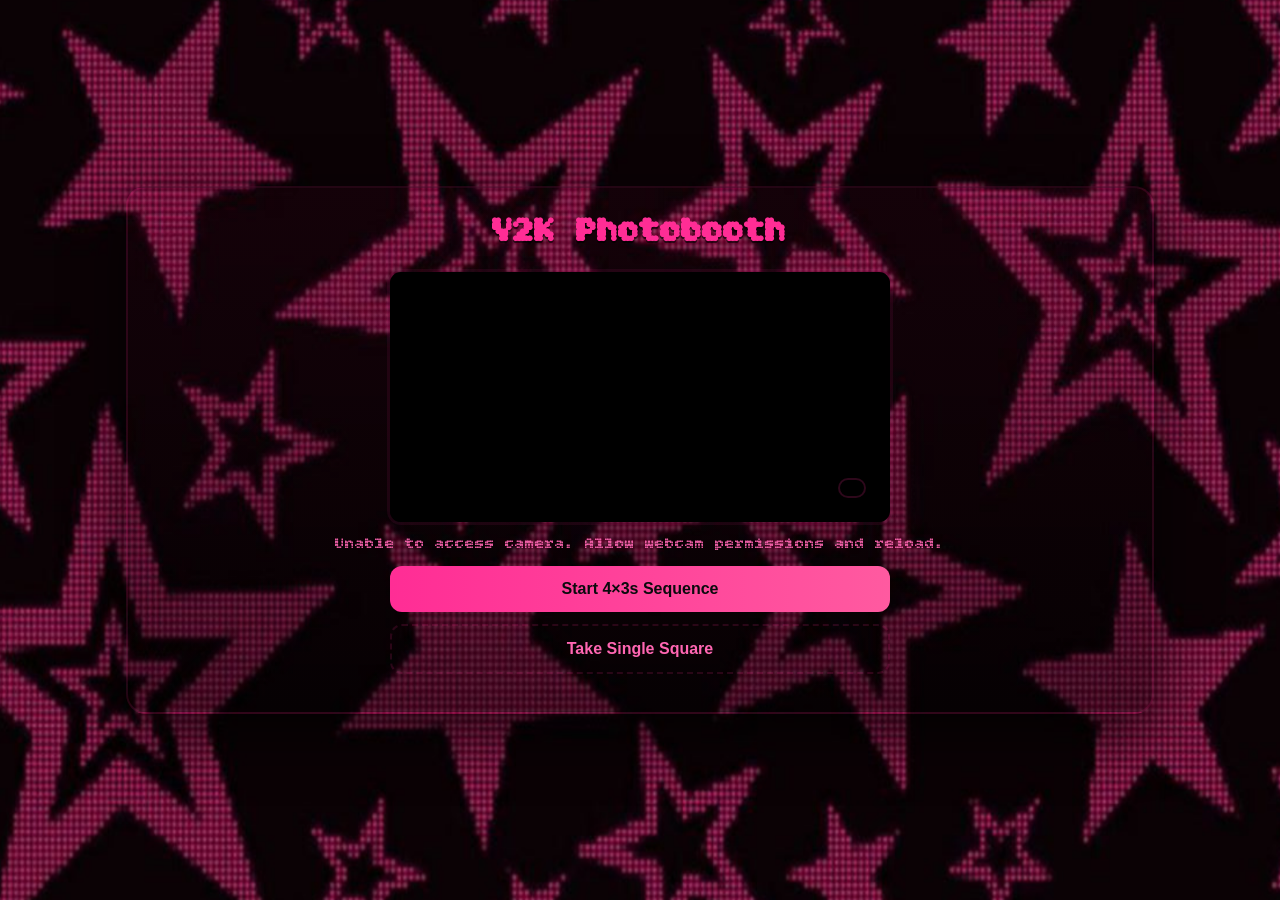
==== strip.html @ 9e96af1d "Pixel" ====
<!DOCTYPE html>
<html lang="en">
<head>
    <meta charset="UTF-8">
    <meta name="viewport" content="width=device-width, initial-scale=1.0">
    <title>Your Photostrip</title>
    <link href="https://fonts.googleapis.com/css2?family=Bitcount+Grid+Double:wght@100..900&display=swap" rel="stylesheet">
    
    <style>
        :root {
            --pink: #ff2d95;
            --hotpink: #ff66b2;
            --black: #050406;
        }
        body {
            margin: 0;
            padding: 20px;
            min-height: 100vh;
            display: flex;
            flex-direction: column;
            align-items: center;
            justify-content: center;
            background: linear-gradient(180deg, var(--black) 0%, #0b0b0d 100%);
            font-family: 'Bitcount Grid Double', system-ui, sans-serif;
            color: var(--hotpink);
            cursor: url('cursor.png'), auto;
        }
        .container {
            text-align: center;
            max-width: 450px;
            width: 100%;
        }
        h1 {
            color: var(--pink);
            margin-bottom: 20px;
            font-size: 1.8rem;
        }
        .strip-display {
            background: rgba(255, 45, 149, 0.03);
            padding: 12px;
            border-radius: 20px;
            border: 2px solid rgba(255, 45, 149, 0.12);
            box-shadow: 0 20px 50px rgba(0,0,0,0.6);
            margin-bottom: 20px;
        }
        canvas {
            max-width: 100%;
            height: auto;
            max-height: 75vh;
            display: block;
            margin: 0 auto;
        }
        .btn-group {
            display: flex;
            gap: 12px;
            width: 100%;
            cursor: url('cursor.png'), auto;
        }
        .btn {
            flex: 1;
            padding: 14px;
            border-radius: 12px;
            border: 0;
            font-weight: 700;
            font-size: 1rem;
            cursor: url('cursor.png'), auto;
            text-decoration: none;
            text-align: center;
            font-family: inherit;
            cursor:url('cursor.png'), auto;
        }
        .btn-download {
            background: linear-gradient(90deg, var(--pink), #ff5aa0);
            color: #0b0b0d;
            cursor: url('cursor.png'), auto;
        }
        .btn-download:disabled {
            opacity: 0.45;
            cursor: not-allowed;
        }
        .btn-back {
            background: transparent;
            border: 2px dashed rgba(255, 45, 149, 0.3);
            color: var(--hotpink);
            cursor: url('cursor.png'), auto;
        }
        .loading-text {
            font-size: 1.1rem;
            color: var(--pink);
            margin: 40px 0;
        }
    </style>
</head>
<body>
    <div image="background">
       <image src="bg2.png" style="width:100%;height:100%;position:fixed;top:0;left:0;z-index:-1;">
    </image></div>
    <div class="container">
        <h1>Your Photostrip</h1>
        
        <div id="loading" class="loading-text">Building your photostrip...</div>

        <div class="strip-display" id="displayCard" style="display: none;">
            <canvas id="stripCanvas"></canvas>
        </div>

        <div class="btn-group">
            <a href="photobooth.html" class="btn btn-back">⬅ Retake</a>
            <button id="downloadBtn" type="button" class="btn btn-download" disabled>Download Strip</button>
        </div>
    </div>

    <script>
        window.addEventListener('DOMContentLoaded', () => {
            // #region agent log
            const dbgLog = (location, message, data, hypothesisId) => {
                fetch('http://127.0.0.1:7499/ingest/5ff8eada-f261-496a-a862-5b3cb022b339',{method:'POST',headers:{'Content-Type':'application/json','X-Debug-Session-Id':'43392b'},body:JSON.stringify({sessionId:'43392b',location,message,data,timestamp:Date.now(),hypothesisId})}).catch(()=>{});
            };
            // #endregion

            const THEME = {
                pink: '#ff2d95',
                hotpink: '#ff66b2',
                black: '#050406',
                dark: '#0b0b0d'
            };

            const STRIP_W = 320;
            const PAD = 18;
            const BORDER = 5;
            const SLOT = 220;
            const GAP = 16;
            const HEADER = 52;
            const FOOTER = 72;
            const STRIP_H = PAD * 2 + HEADER + FOOTER + 4 * SLOT + 3 * GAP;

            const rawData = sessionStorage.getItem('photostrip_photos');
            if (!rawData) {
                window.location.href = 'photobooth.html';
                return;
            }

            const photos = JSON.parse(rawData);
            const canvas = document.getElementById('stripCanvas');
            const ctx = canvas.getContext('2d');
            const downloadBtn = document.getElementById('downloadBtn');

            canvas.width = STRIP_W;
            canvas.height = STRIP_H;

            const slotX = Math.floor((STRIP_W - SLOT) / 2);
            const positions = Array.from({ length: 4 }, (_, i) => ({
                x: slotX,
                y: PAD + HEADER + i * (SLOT + GAP),
                w: SLOT,
                h: SLOT
            }));

            const drawCover = (ctx, img, dx, dy, dw, dh) => {
                const slotRatio = dw / dh;
                const imgRatio = img.width / img.height;
                let sx, sy, sw, sh;
                if (imgRatio > slotRatio) {
                    sh = img.height;
                    sw = img.height * slotRatio;
                    sx = (img.width - sw) / 2;
                    sy = 0;
                } else {
                    sw = img.width;
                    sh = img.width / slotRatio;
                    sx = 0;
                    sy = (img.height - sh) / 2;
                }
                ctx.drawImage(img, sx, sy, sw, sh, dx, dy, dw, dh);
            };

            const drawSprockets = (ctx, yStart, yEnd) => {
                ctx.fillStyle = THEME.black;
                const cxLeft = PAD + 7;
                const cxRight = STRIP_W - PAD - 7;
                for (let y = yStart + 10; y < yEnd - 6; y += 22) {
                    ctx.beginPath();
                    ctx.arc(cxLeft, y, 5, 0, Math.PI * 2);
                    ctx.fill();
                    ctx.beginPath();
                    ctx.arc(cxRight, y, 5, 0, Math.PI * 2);
                    ctx.fill();
                }
            };

            const drawFrame = (ctx) => {
                ctx.fillStyle = THEME.black;
                ctx.fillRect(0, 0, STRIP_W, STRIP_H);

                const bodyX = PAD;
                const bodyY = PAD;
                const bodyW = STRIP_W - PAD * 2;
                const bodyH = STRIP_H - PAD * 2;

                const grad = ctx.createLinearGradient(0, 0, STRIP_W, STRIP_H);
                grad.addColorStop(0, THEME.pink);
                grad.addColorStop(1, THEME.hotpink);
                ctx.fillStyle = grad;
                ctx.beginPath();
                ctx.roundRect(bodyX, bodyY, bodyW, bodyH, 14);
                ctx.fill();

                ctx.fillStyle = THEME.dark;
                ctx.beginPath();
                ctx.roundRect(bodyX + BORDER, bodyY + BORDER, bodyW - BORDER * 2, bodyH - BORDER * 2, 10);
                ctx.fill();

                drawSprockets(ctx, bodyY, bodyY + bodyH);
            };

            const drawOverlay = (ctx) => {
                ctx.fillStyle = THEME.pink;
                ctx.font = 'bold 18px "Bitcount Grid Double", monospace';
                ctx.textAlign = 'center';
                ctx.fillText('Y2K PHOTOSTRIP', STRIP_W / 2, PAD + 34);

                positions.forEach((pos) => {
                    ctx.strokeStyle = 'rgba(255, 45, 149, 0.55)';
                    ctx.lineWidth = 2;
                    ctx.strokeRect(pos.x - 1, pos.y - 1, pos.w + 2, pos.h + 2);
                });

                const footerY = STRIP_H - PAD - FOOTER + 28;
                ctx.font = '22px serif';
                ctx.fillText('✦ ✧ ✦ ✧', STRIP_W / 2, footerY);
            };

            const finishStrip = (loadedImages) => {
                drawFrame(ctx);
                loadedImages.forEach((img, idx) => {
                    if (img && positions[idx]) {
                        drawCover(ctx, img, positions[idx].x, positions[idx].y, positions[idx].w, positions[idx].h);
                    }
                });
                drawOverlay(ctx);

                document.getElementById('loading').style.display = 'none';
                document.getElementById('displayCard').style.display = 'block';

                const dataUrl = canvas.toDataURL('image/png');
                downloadBtn.disabled = false;
                downloadBtn.onclick = () => {
                    const link = document.createElement('a');
                    link.href = dataUrl;
                    link.download = 'y2k-photostrip.png';
                    link.click();
                };

                // #region agent log
                dbgLog('strip.html:complete', 'Photostrip built', {
                    photoCount: photos.length,
                    canvasW: STRIP_W,
                    canvasH: STRIP_H,
                    positions,
                    downloadEnabled: true
                }, 'F');
                // #endregion
            };

            // #region agent log
            dbgLog('strip.html:start', 'Building programmatic strip', {
                photoCount: photos.length,
                positions
            }, 'F');
            // #endregion

            ctx.fillStyle = THEME.black;
            ctx.fillRect(0, 0, STRIP_W, STRIP_H);

            const slotCount = Math.min(photos.length, 4);
            const loadedImages = new Array(slotCount);
            let loadedCount = 0;
            let failed = false;

            photos.slice(0, 4).forEach((photoData, idx) => {
                const img = new Image();
                img.onload = () => {
                    loadedImages[idx] = img;
                    loadedCount++;

                    // #region agent log
                    dbgLog('strip.html:drawPhoto', 'Photo loaded for slot', {
                        idx,
                        imgWidth: img.width,
                        imgHeight: img.height,
                        pos: positions[idx]
                    }, 'F');
                    // #endregion

                    if (loadedCount === slotCount && !failed) {
                        finishStrip(loadedImages);
                    }
                };
                img.onerror = () => {
                    failed = true;
                    document.getElementById('loading').textContent = 'Could not load a captured photo. Please retake.';
                    // #region agent log
                    dbgLog('strip.html:photoError', 'Photo load failed', { idx }, 'F');
                    // #endregion
                };
                img.src = photoData;
            });
        });
    </script>
</body>
</html>
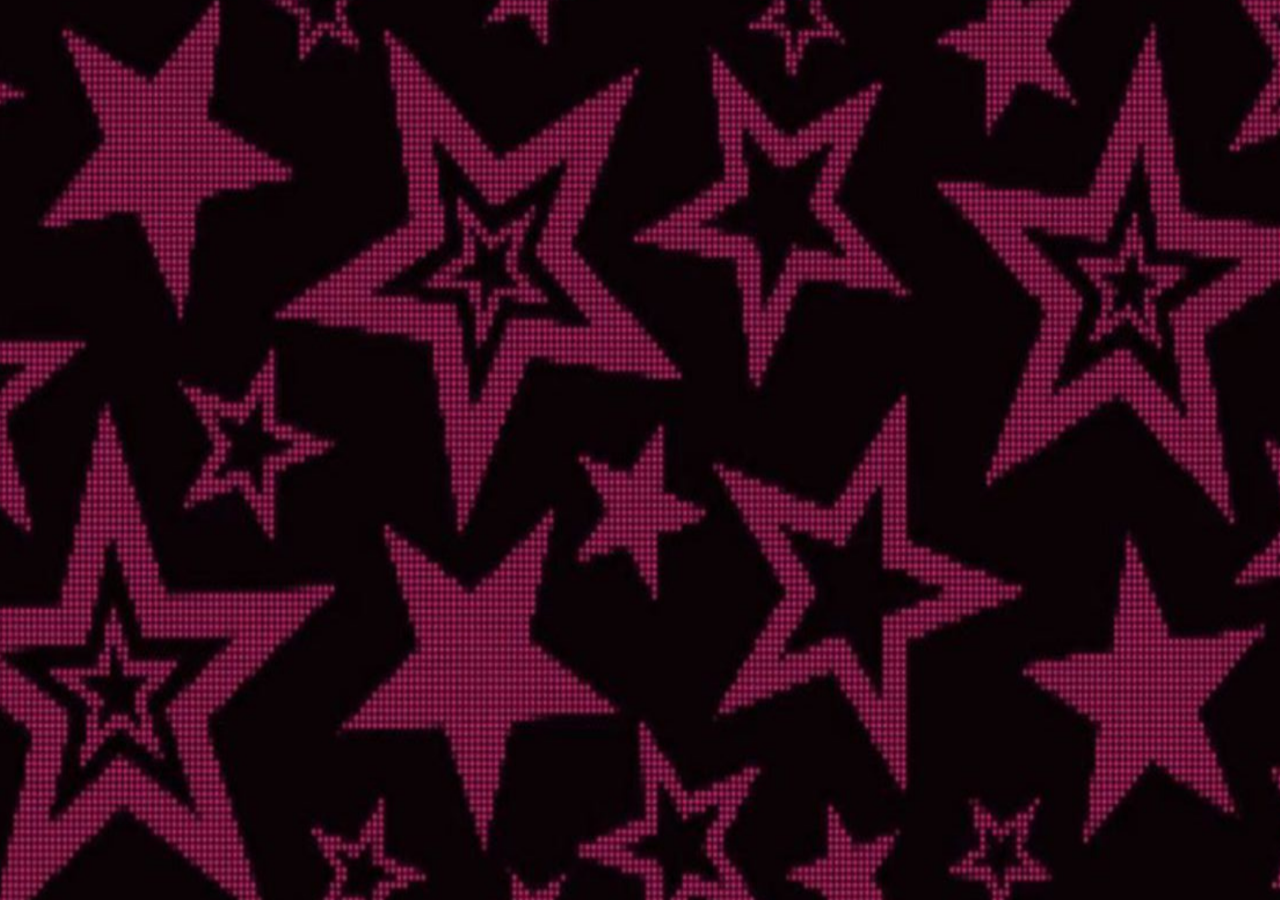
==== commit e9b87a5e: "Refactor strip.html to enhance styling and effects" ====
--- a/strip.html
+++ b/strip.html
@@ -89,6 +89,28 @@
             color: var(--pink);
             margin: 40px 0;
         }
+        .sparkle {
+  position: absolute;
+  width: 6px;
+  height: 6px;
+  background-color: #ff69b4; /* Hot pink glitter */
+  box-shadow: 0 0 4px #ffb6c1; /* Soft neon glow */
+  pointer-events: none; /* Crucial so it doesn't block clicking things */
+  border-radius: 0px; /* 0px for retro pixel square, 50% for tiny fairy dots */
+  transform: translate(-50%, -50%);
+  animation: fadeOut 0.8s ease-out forwards;
+}
+
+@keyframes fadeOut {
+  0% {
+    transform: translate(-50%, -50%) scale(1) rotate(0deg);
+    opacity: 1;
+  }
+  100% {
+    transform: translate(-50%, -50%) scale(0.2) rotate(180deg);
+    opacity: 0;
+  }
+}
     </style>
 </head>
 <body>
@@ -306,6 +328,32 @@
                 img.src = photoData;
             });
         });
+        document.addEventListener('mousemove', (e) => {
+  // Create a sparkle element
+  const sparkle = document.createElement('div');
+  sparkle.className = 'sparkle';
+  
+  // Set position directly at the cursor
+  sparkle.style.left = `${e.pageX}px`;
+  sparkle.style.top = `${e.pageY}px`;
+  
+  // Give it a tiny bit of random drift for a floaty effect
+  const randomX = (Math.random() - 0.5) * 20;
+  const randomY = (Math.random() - 0.5) * 20;
+  sparkle.style.setProperty('--driftX', `${randomX}px`);
+  sparkle.style.setProperty('--driftY', `${randomY}px`);
+
+  // Randomly alternate colors between hot pink, baby pink, and white
+  const colors = ['#ff69b4', '#ffb6c1', '#ffffff', '#ff1493'];
+  sparkle.style.backgroundColor = colors[Math.floor(Math.random() * colors.length)];
+
+  document.body.appendChild(sparkle);
+  
+  // Clean up the element from the DOM after the animation finishes
+  setTimeout(() => {
+    sparkle.remove();
+  }, 800);
+});
     </script>
 </body>
 </html>
